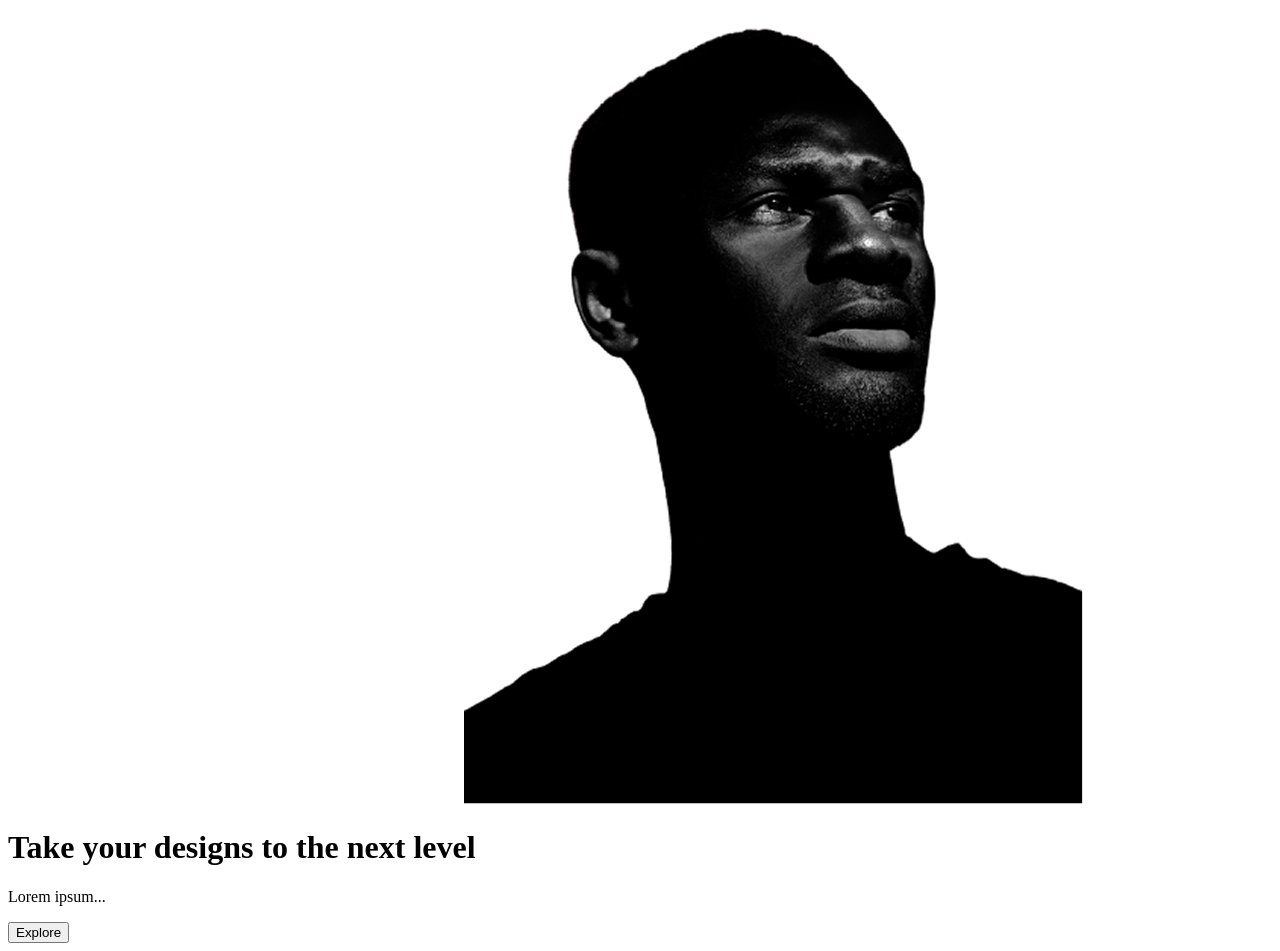
==== landing#8/index.html @ 10e8574f "landing8" ====
<!DOCTYPE html>
<html lang="en">
<head>
    <meta charset="UTF-8">
    <meta name="viewport" content="width=device-width, initial-scale=1.0">
    <title>Document</title>
    <link rel="stylesheet" href="/css/style.css">
</head>
<body>
    <div class="card">
  
  
  <div class="circle"></div>
  <img src="imagenes/pattern.png" alt="pepitas" class="pattern">
  <img src="imagenes/pattern.png" alt="pepitas" class="pattern2">
  <img src="imagenes/unsplash_aoEwuEH7YAs.png" alt="Modelo" class="model-img">
  
  <div class="contenido">
    <h1>Take your designs to the next level</h1>
    <p>Lorem ipsum...</p>
    <button class="boton">Explore</button>
  </div>
</div>


</body>
</html>
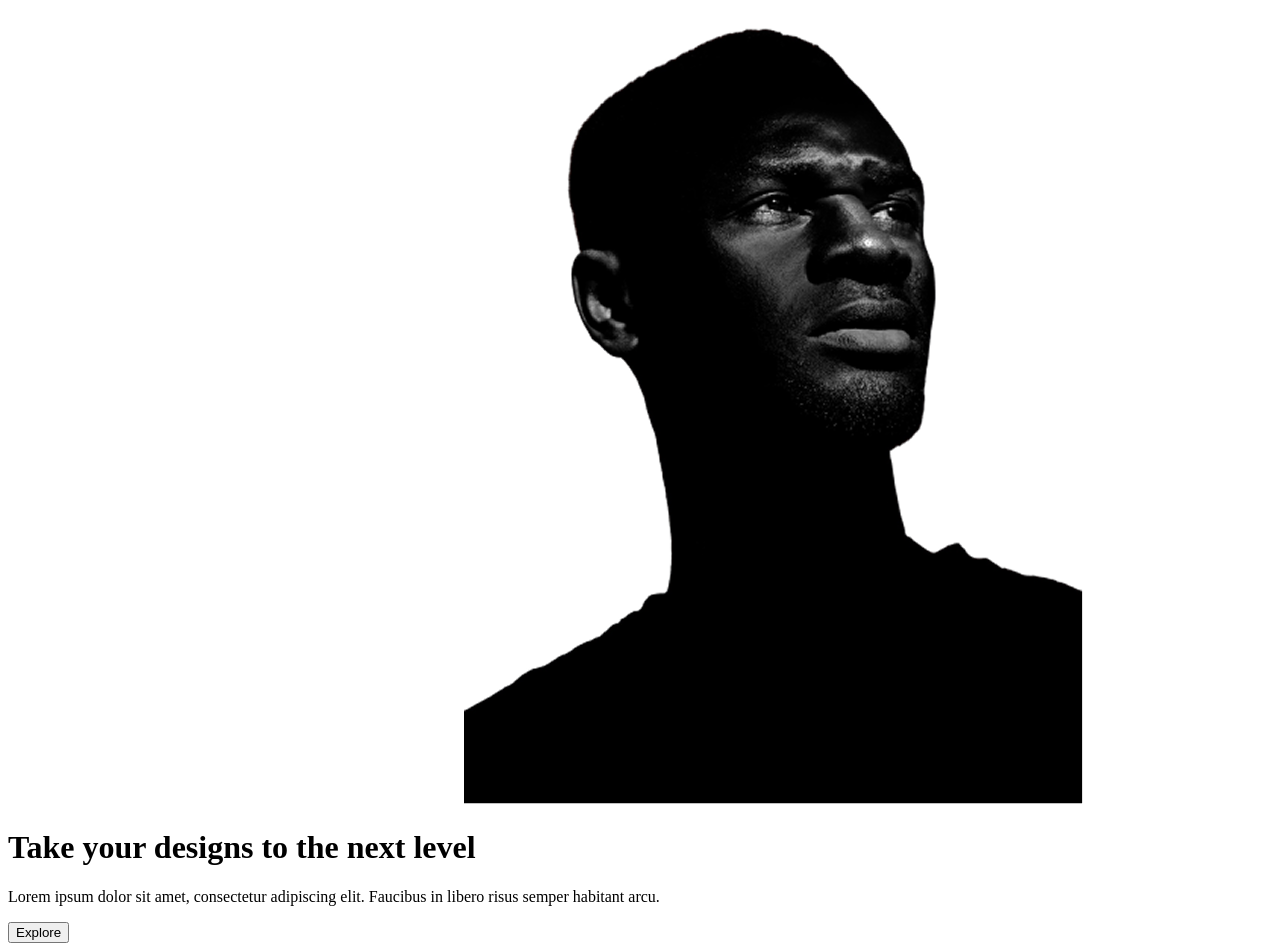
==== commit 78856824: "actualizado" ====
--- a/landing#8/index.html
+++ b/landing#8/index.html
@@ -17,7 +17,7 @@
   
   <div class="contenido">
     <h1>Take your designs to the next level</h1>
-    <p>Lorem ipsum...</p>
+    <p>Lorem ipsum dolor sit amet, consectetur adipiscing elit. Faucibus in libero risus semper habitant arcu.</p>
     <button class="boton">Explore</button>
   </div>
 </div>
